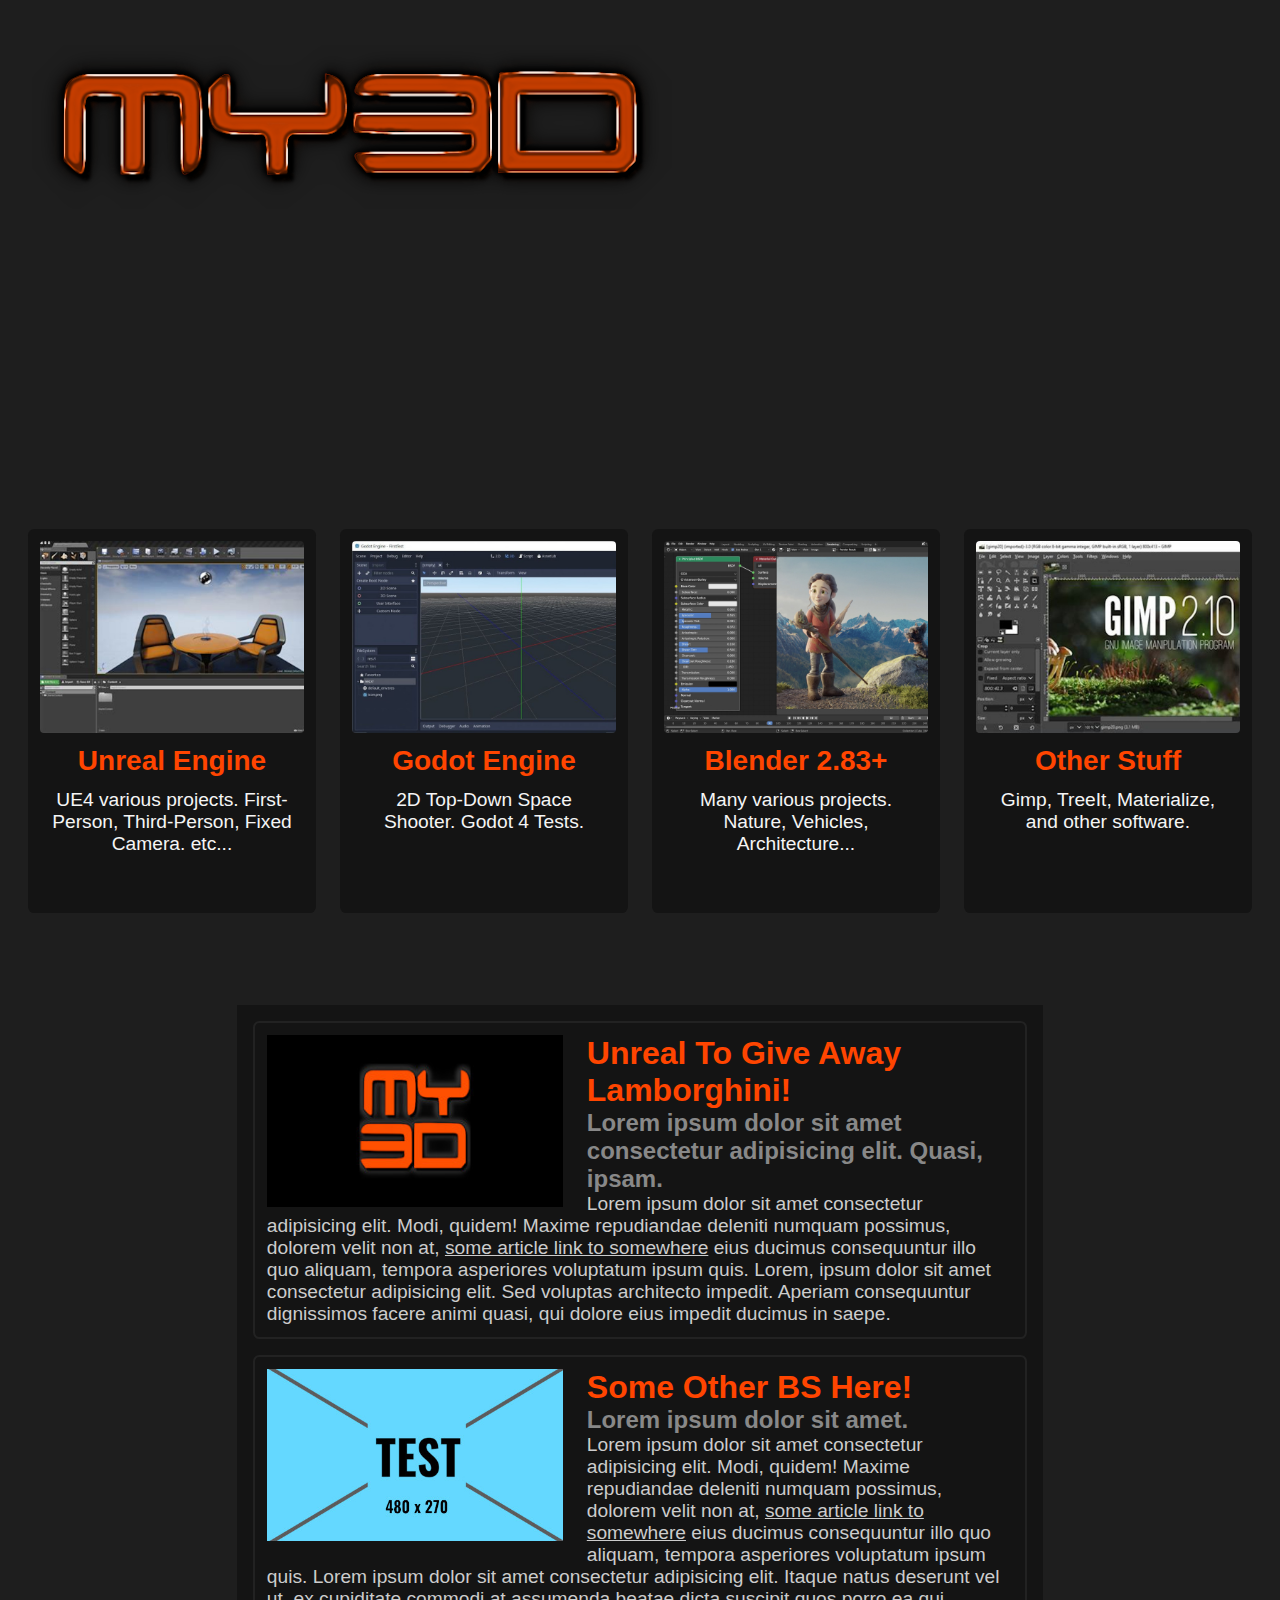
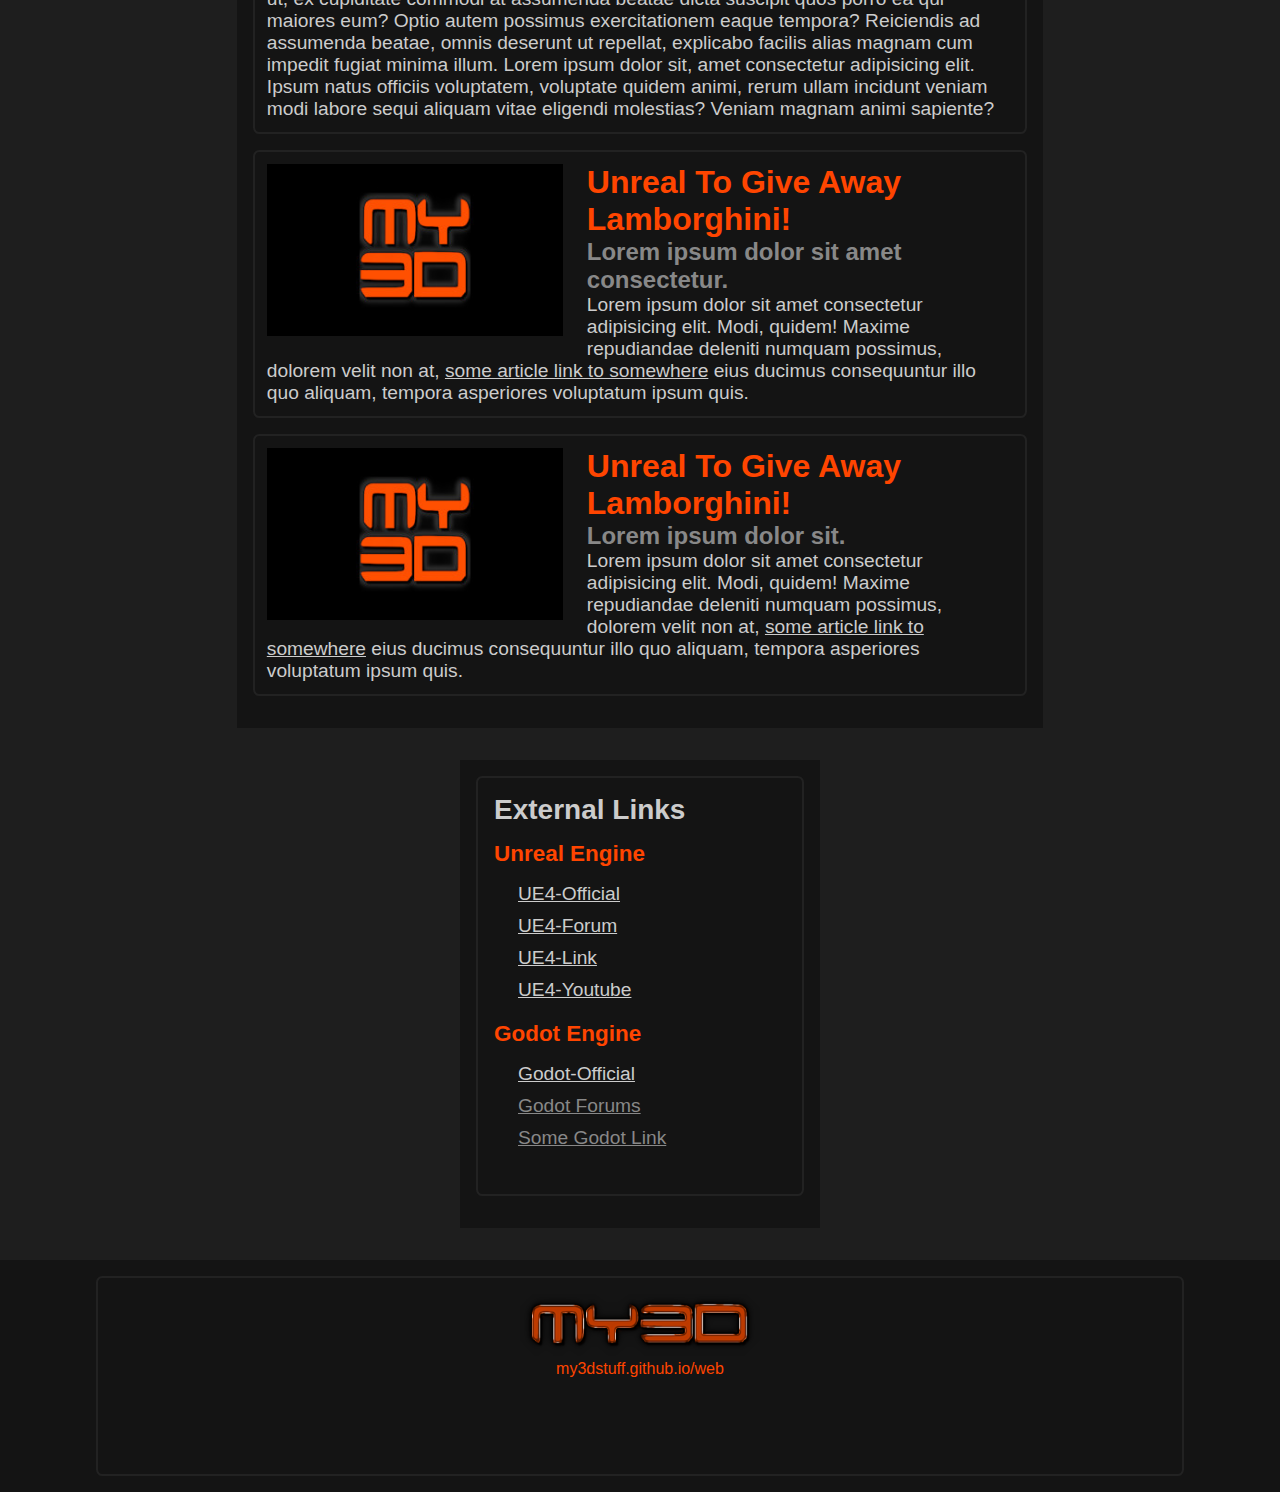
==== index.html @ 58b18366 "Update index.html" ====
<!DOCTYPE html>
<html lang="en">
<head>
  <meta charset="UTF-8">
  <meta name="robots" content="index, follow">
  <meta name="description" content="Unreal Engine, Blender, Godot, 3D, video games, game assets, 3d Rendering">
  <meta http-equiv="X-UA-Compatible" content="IE=edge">
  <meta name="viewport" content="width=device-width, initial-scale=1.0">
  <link rel="stylesheet" href="./css/style-front.css?modified=3">
  <!-- <link rel="stylesheet" href="./css/style.css"> -->

  <link rel="icon" href="./img/icons/brand-icon.ico">
  <title>My3D | Home</title>

</head>
<body>

  <!-- ====================  START HEADER  ======================= -->
  <header>
    <h1 class="invisible-brand">my3d.epizy.com</h1>
    <div class="mybrand"><img src="./img/icons/brand1.png" alt=""></div>
    <div class="crossfade">
      <figure></figure>
      <figure></figure>
      <figure></figure>
      <figure></figure>
      <figure></figure>
    </div>
  </header>
  <!-- =====================  END HEADER  ======================== -->

   <!-- =====================  MAIN START  ======================== -->

  <div class="main">

  <!-- ====================  START SECTION 1  ==================== -->
    <section class="container-1">
      <a href="./disclaimer.html" target="_blank">
        <div class="card">
          <div class="img-card img-unreal"></div>
          <h1>Unreal Engine</h1>
          <p>UE4 various projects.  First-Person, Third-Person, Fixed Camera. etc...</p>
        </div>
      </a>
      <a href="./test.html" target="_blank">
        <div class="card">
          <div class="img-card img-godot"></div>
          <h1>Godot Engine</h1>
          <p>2D Top-Down Space Shooter.  Godot 4 Tests.</p>
        </div>
      </a>
      <a href="./test.html" target="_blank">
        <div class="card">
          <div class="img-card img-blender"></div>
          <h1>Blender 2.83+</h1>
          <p>Many various projects. Nature, Vehicles, Architecture...</p>
        </div>
      </a>
      <a href="./test.html" target="_blank">
        <div class="card">
          <div class="img-card img-gimp"></div>
          <h1>Other Stuff</h1>
          <p>Gimp, TreeIt, Materialize, and other software.</p>
        </div>
      </a>
    </section>

  <!-- ======================  END SECTION 1  ===================== -->

  <!-- ======================  START SECTION 2  ===================== -->

    <section class="container-2">

      <!-- ======================  START SIDEBAR L  ===================== -->

      <div class="external-links">

        <div class="links-border">
          <h2 class="sidebar-h2">External Links</h2>

          <h3 class="sidebar-h3">Unreal Engine</h3>
          <a href="https://www.unrealengine.com/" target="_blank">UE4-Official</a>
          <a href="https://forums.unrealengine.com/" target="_blank">UE4-Forum</a>
          <a href="#">UE4-Link</a>
          <a href="./youtube-api.html">UE4-Youtube</a>

          <h3 class="sidebar-h3">Godot Engine</h3>
          <a href="https://godotengine.org/">Godot-Official</a>
          <a href="">Godot Forums</a>
          <a href="">Some Godot Link</a>
        </div>



      </div>

      <!-- ======================  END SIDEBAR L  ===================== -->
      <!-- ======================  START ARTICLES  ===================== -->

      <div class="article-container">


        <div class="article-border">
          <img src="./img/icons/placeholder2.jpg" alt="image">
          <h2 class="h2-highlight">Unreal To Give Away Lamborghini!</h2>
          <h3>Lorem ipsum dolor sit amet consectetur adipisicing elit. Quasi, ipsam.</h3>
          <p>Lorem ipsum dolor sit amet consectetur adipisicing elit. Modi, quidem! Maxime repudiandae deleniti numquam possimus, dolorem velit non at, <a href="https://bing.com" target="_blank">some article link to somewhere</a> eius ducimus consequuntur illo quo aliquam, tempora asperiores voluptatum ipsum quis. Lorem, ipsum dolor sit amet consectetur adipisicing elit. Sed voluptas architecto impedit. Aperiam consequuntur dignissimos facere animi quasi, qui dolore eius impedit ducimus in saepe.</p>
        </div>

        <div class="article-border">
          <img src="./img/test/test1sm.jpg" alt="image">
          <h2 class="h2-highlight">Some Other BS Here!</h2>
          <h3>Lorem ipsum dolor sit amet.</h3>
          <p>Lorem ipsum dolor sit amet consectetur adipisicing elit. Modi, quidem! Maxime repudiandae deleniti numquam possimus, dolorem velit non at, <a href="https://bing.com" target="_blank">some article link to somewhere</a> eius ducimus consequuntur illo quo aliquam, tempora asperiores voluptatum ipsum quis. Lorem ipsum dolor sit amet consectetur adipisicing elit. Itaque natus deserunt vel ut, ex cupiditate commodi at assumenda beatae dicta suscipit quos porro ea qui maiores eum? Optio autem possimus exercitationem eaque tempora? Reiciendis ad assumenda beatae, omnis deserunt ut repellat, explicabo facilis alias magnam cum impedit fugiat minima illum. Lorem ipsum dolor sit, amet consectetur adipisicing elit. Ipsum natus officiis voluptatem, voluptate quidem animi, rerum ullam incidunt veniam modi labore sequi aliquam vitae eligendi molestias? Veniam magnam animi sapiente?</p>
        </div>

        <div class="article-border">
          <img src="./img/icons/placeholder2.jpg" alt="image">
          <h2 class="h2-highlight">Unreal To Give Away Lamborghini!</h2>
          <h3>Lorem ipsum dolor sit amet consectetur.</h3>
          <p>Lorem ipsum dolor sit amet consectetur adipisicing elit. Modi, quidem! Maxime repudiandae deleniti numquam possimus, dolorem velit non at, <a href="https://bing.com" target="_blank">some article link to somewhere</a> eius ducimus consequuntur illo quo aliquam, tempora asperiores voluptatum ipsum quis. </p>
        </div>

        <div class="article-border">
          <img src="./img/icons/placeholder2.jpg" alt="image">
          <h2 class="h2-highlight">Unreal To Give Away Lamborghini!</h2>
          <h3>Lorem ipsum dolor sit.</h3>
          <p>Lorem ipsum dolor sit amet consectetur adipisicing elit. Modi, quidem! Maxime repudiandae deleniti numquam possimus, dolorem velit non at, <a href="https://bing.com" target="_blank">some article link to somewhere</a> eius ducimus consequuntur illo quo aliquam, tempora asperiores voluptatum ipsum quis. </p>
        </div>


      </div>      

      <!-- ======================  END ARTICLES  ===================== -->


      </section>

      <!-- ======================  START FOOTER  ===================== -->

  <footer>

    <div class="border-footer">
      <div class="footer-img">
        <img src="./img/icons/brand1.png" alt="My3D">
      </div>
      <!-- <a href="http://my3d.epizy.com" target="_blank">my3d.epizy.com</a> -->
      
      <p class="footer-sitelink">my3dstuff.github.io/web</p>


    </div>
  </footer>

      <!-- ======================  END FOOTER  ===================== -->

</body>
</html>
---- css/style-front.css ----
:root {
    --font-highlight: orangered;
    --body-bg: rgb(30, 30, 30);
    --white1: rgb(204, 204, 204);
    --white2: rgb(136, 136, 136);
    --white3: rgb(104, 104, 104);
    --med-grey: rgb(120, 120, 120);
    --dk-grey: rgb(58, 58, 58);
    --card-col: rgb(20, 20, 20);
    --content-col: rgb(20, 20, 20);
    --border-col: rgb(34, 34, 34)
}

* {
    box-sizing: border-box;
    margin: 0;
    padding: 0;
}
body {
    font-family: Arial, Helvetica, sans-serif;
    font-size: 100%;
    background-color: var(--body-bg);
    color: var(--white1);
}
.invisible-brand {
    visibility: hidden;
}
.mybrand {
    position: absolute;
    z-index: 2;
    padding: 0.5rem 2rem;
}
.mybrand > img {
    max-width: 100%;
    height: auto;
}

/* ===========  CROSSFADER START  ============ */
.crossfade > figure {
animation: imageAnimation 30s linear infinite 0s;
backface-visibility: hidden;
background-size: cover;
background-position: center center;
color: transparent;
height: 50%;
left: 0px;
opacity: 0;
position: absolute;
top: 0px;
width: 100%;
z-index: 1;
}
/* ------  IMAGE CROSSFADER size 1920x600 or 560x300 -----  */
.crossfade > figure:nth-child(1) {
background-image: url('../img/slider/s8.jpg');
}
.crossfade > figure:nth-child(2) {
animation-delay: 6s;
background-image: url('../img/slider/s7.jpg');
}
.crossfade > figure:nth-child(3) {
animation-delay: 12s;
background-image: url('../img/slider/s2.jpg');
}
.crossfade > figure:nth-child(4) {
animation-delay: 18s;
background-image: url('../img/slider/s4.jpg');
}
.crossfade > figure:nth-child(5) {
animation-delay: 24s;
background-image: url('../img/slider/s5.jpg');
}
@keyframes imageAnimation {
    0% {
        animation-timing-function: ease-in;
        opacity: 0;
    }
    8% {
        animation-timing-function: ease-out;
        opacity: 1;
    }
    17% {
        opacity: 1
    }
    25% {
        opacity: 0
    }
    100% {
        opacity: 0
    }
}
/* ===========  CROSSFADER END  ============ */

.main {
    padding-top: 480px;
    /* position: relative; */
}
.container-1 {
    display: flex;
    flex-wrap: wrap;
    justify-content: center;
}

/* =========  CARDS START  ============= */
.container-1 > a {
    color: var(--white1);
    text-decoration: none;
    z-index: 2;
}
.card {
    background-color: var(--card-col);
    width: 18rem;
    height: 24rem;
    margin: 0.75rem;
    border-radius: 0.4rem;
    padding: 0.75rem;
    overflow: hidden;
}
.img-card {
    height: 12rem;
    margin-bottom: 0.75rem;
    background-size: cover;
    border-radius: 0.25rem;
}
.card h1 {
    font-size: 1.75rem;
    color: var(--font-highlight);
    text-align: center;
    text-decoration: none;
}
.card p {
    color: whitesmoke;
    padding: 0.75rem;
    font-size: 1.2rem;
    text-align: center;
}
.card:hover {
    background-color: var(--dk-grey);
    transform: scale(1.03);
    transition: all 250ms ease;
    /* text-decoration-line: underline; */
    color: var(--font-highlight);
}
/* NOTE: Image size should be 16:9 -- '960x540' or '480x270' */
.img-unreal {
    background-image: url('../img/icons/ue-editor.jpg');
}
.img-godot {
    background-image: url('../img/icons/godot-editor.jpg');
}
.img-blender {
    background-image: url('../img/icons/blender-editor.jpg');
}
.img-gimp {
    background-image: url('../img/icons/gimp-editor.jpg');
}

/* ==============  CARDS END  ================== */
/* ==============  CONTAINER 2 START  ================== */

.container-2 {
    padding: 4rem 4rem 1rem 4rem;
    display: flex;
    flex-wrap: wrap-reverse;
    justify-content: center;

}

.external-links {
    /* display: flex; */
    /* justify-content: left; */
    /* flex-direction: column; */
    background-color: var(--content-col);
    padding: 1rem 1rem 2rem 1rem;
    margin: 1rem;
    /* width: 20rem; */
    /* height: 50rem; */
    height: auto;
    /* overflow: hidden; */
    line-height: 2rem;
    min-width: 360px;
}

.links-border {
    display: flex;
    flex-direction: column;
    border: var(--border-col) solid 2px;
    padding: 1rem;
    margin-bottom: 1.5rem;
    height: 100%;
    min-height: 200px;
    border-radius: 0.4rem;
    overflow: hidden;
}

.h2-highlight {
    color: var(--font-highlight);
    font-size: 2rem;
}

.sidebar-h2{
    color: var(--white1);
    font-size: 1.75rem;
}

.sidebar-h3 {
    /* font-size: 1.75rem; */
    color: var(--font-highlight);
    padding: 0.75rem 0 0.5rem 0;

}

.external-links {
    font-size: 1.2rem;
}

.external-links > .links-border > a:link {
    /* text-decoration: none; */
    color: var(--white1);
    margin-left: 1.5rem;
}

.external-links > .links-border > a:visited {
    color: var(--white2);
}

.external-links > .links-border > a:hover {
    color: white;
}

/* ============  FRONT CONTENT  ============== */

.article-container {
    /* display: inline-block; */
    padding: 1rem;
    margin: 1rem;
    width: 70%;
    min-width: 360px;
    /* width: auto; */
    background-color: var(--content-col);
}

.article-container img {
    float: left;
    padding: 0 1.5rem 0.5rem 0;
    width: 320px;
    height: 180px;

}

.article-container p {
    font-size: 1.2rem;

}

.article-container a:link {
    color: var(--white1);
}
.article-container a:visited {
    color: var(--white2)
}

.article-border {
    border: var(--border-col) solid 2px;
    padding: 0.75rem;
    margin-bottom: 1rem;
    height: auto;
    min-height: 200px;
    border-radius: 0.4rem;
}

.article-border > h3 {
    color: var(--white2);
    font-size: 1.5rem;
}

footer {
    display: flex;
    flex-wrap: wrap;
    justify-content: center; 
    background-color: var(--content-col);
}

.border-footer {
    /* border: var(--border-col) solid 2px; */
    border: var(--border-col) solid 2px;
    padding: 1rem;
    margin: 1rem;
    height: auto;
    width: 85%;
    min-height: 200px;
    border-radius: 0.4rem;
    text-align: center;
    
}

.footer-img img {
    width: 240px;
    height: auto;
}

.footer-sitelink {
    color: var(--font-highlight);
}
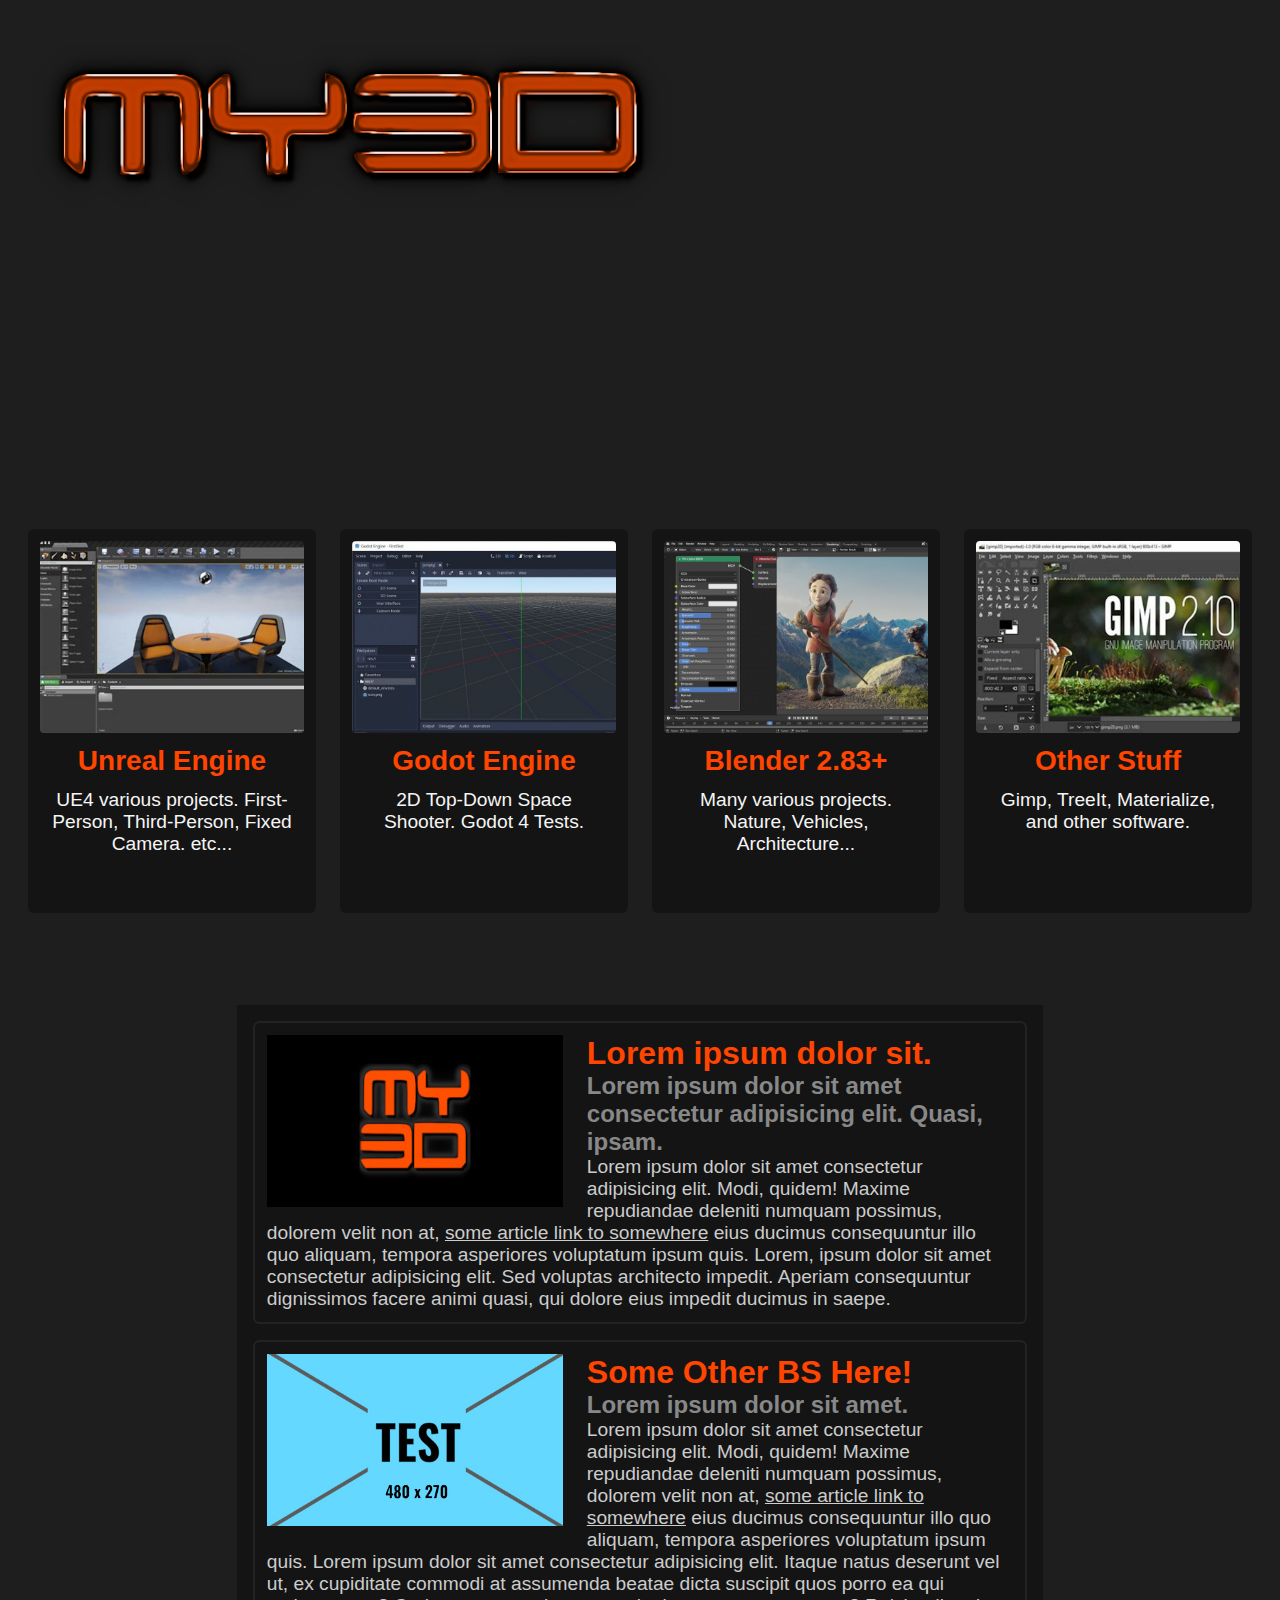
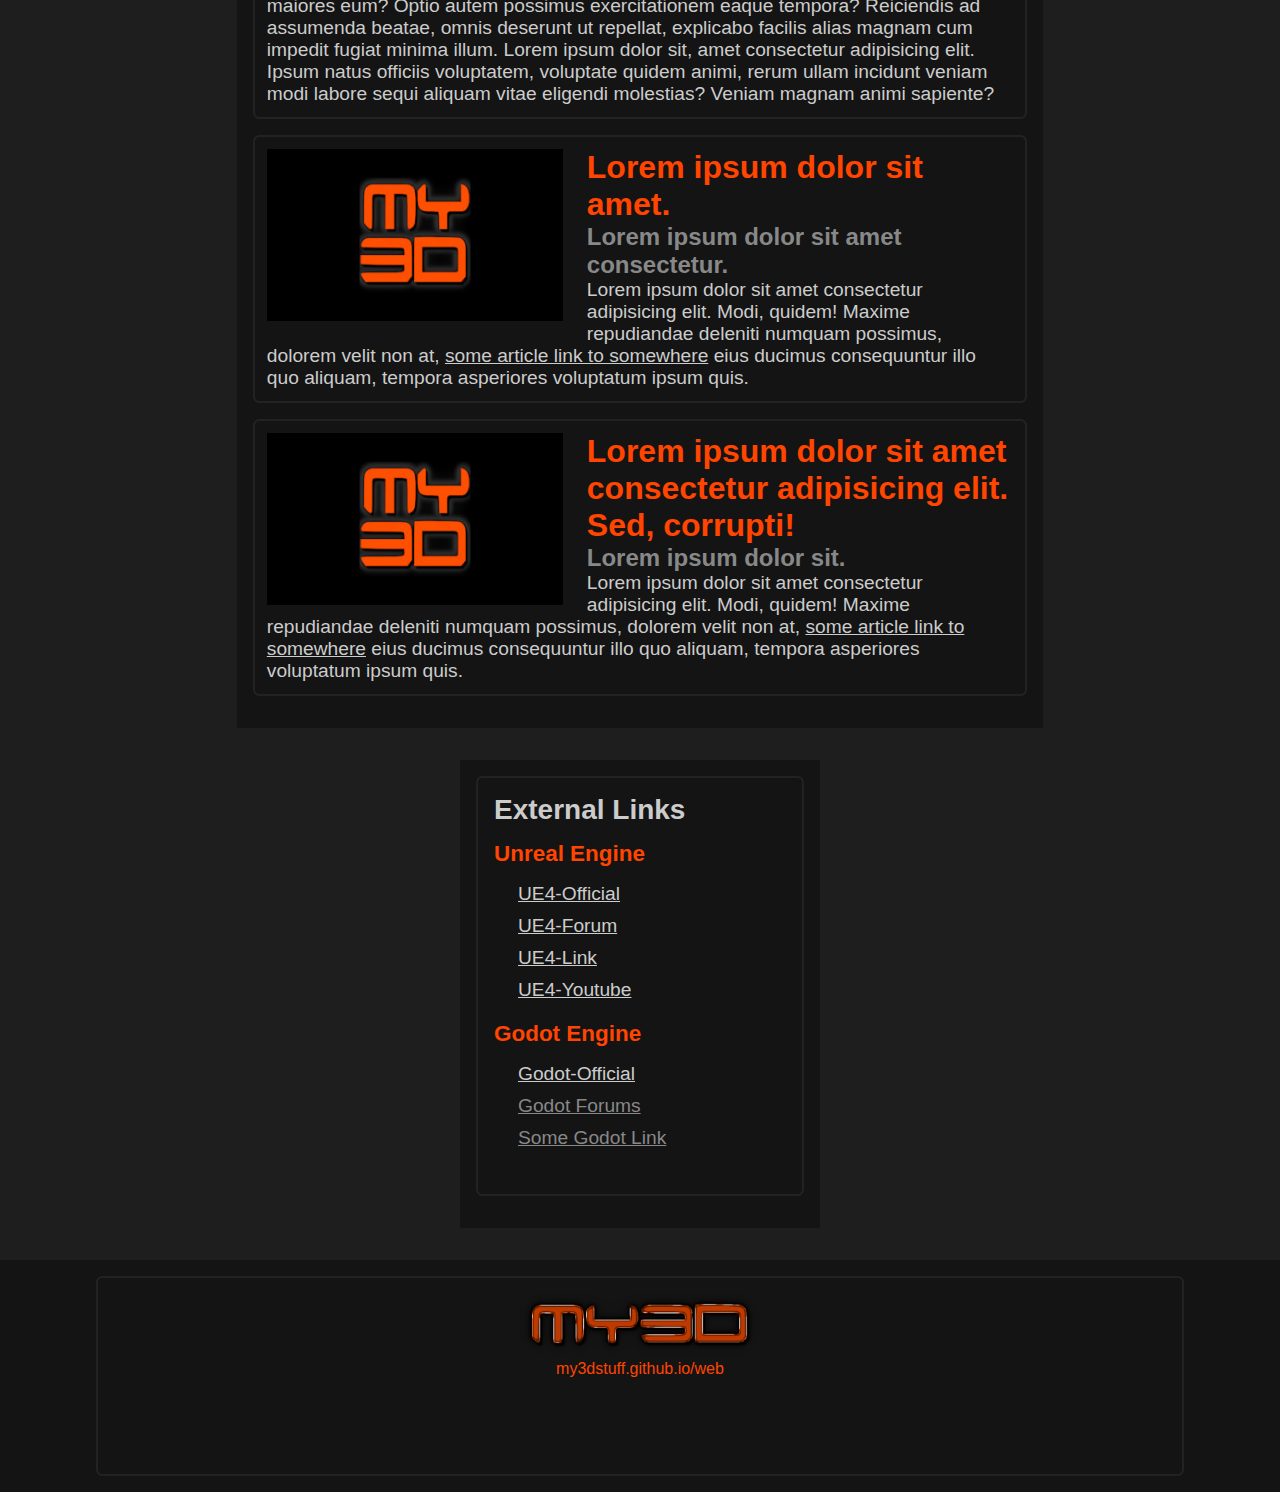
==== commit 9ce63e3a: "commit 4" ====
--- a/index.html
+++ b/index.html
@@ -35,7 +35,7 @@
 
   <!-- ====================  START SECTION 1  ==================== -->
     <section class="container-1">
-      <a href="./disclaimer.html" target="_blank">
+      <a href="disclaimer.html">
         <div class="card">
           <div class="img-card img-unreal"></div>
           <h1>Unreal Engine</h1>
@@ -102,7 +102,7 @@
 
         <div class="article-border">
           <img src="./img/icons/placeholder2.jpg" alt="image">
-          <h2 class="h2-highlight">Unreal To Give Away Lamborghini!</h2>
+          <h2 class="h2-highlight">Lorem ipsum dolor sit.</h2>
           <h3>Lorem ipsum dolor sit amet consectetur adipisicing elit. Quasi, ipsam.</h3>
           <p>Lorem ipsum dolor sit amet consectetur adipisicing elit. Modi, quidem! Maxime repudiandae deleniti numquam possimus, dolorem velit non at, <a href="https://bing.com" target="_blank">some article link to somewhere</a> eius ducimus consequuntur illo quo aliquam, tempora asperiores voluptatum ipsum quis. Lorem, ipsum dolor sit amet consectetur adipisicing elit. Sed voluptas architecto impedit. Aperiam consequuntur dignissimos facere animi quasi, qui dolore eius impedit ducimus in saepe.</p>
         </div>
@@ -116,14 +116,14 @@
 
         <div class="article-border">
           <img src="./img/icons/placeholder2.jpg" alt="image">
-          <h2 class="h2-highlight">Unreal To Give Away Lamborghini!</h2>
+          <h2 class="h2-highlight">Lorem ipsum dolor sit amet.</h2>
           <h3>Lorem ipsum dolor sit amet consectetur.</h3>
           <p>Lorem ipsum dolor sit amet consectetur adipisicing elit. Modi, quidem! Maxime repudiandae deleniti numquam possimus, dolorem velit non at, <a href="https://bing.com" target="_blank">some article link to somewhere</a> eius ducimus consequuntur illo quo aliquam, tempora asperiores voluptatum ipsum quis. </p>
         </div>
 
         <div class="article-border">
           <img src="./img/icons/placeholder2.jpg" alt="image">
-          <h2 class="h2-highlight">Unreal To Give Away Lamborghini!</h2>
+          <h2 class="h2-highlight">Lorem ipsum dolor sit amet consectetur adipisicing elit. Sed, corrupti!</h2>
           <h3>Lorem ipsum dolor sit.</h3>
           <p>Lorem ipsum dolor sit amet consectetur adipisicing elit. Modi, quidem! Maxime repudiandae deleniti numquam possimus, dolorem velit non at, <a href="https://bing.com" target="_blank">some article link to somewhere</a> eius ducimus consequuntur illo quo aliquam, tempora asperiores voluptatum ipsum quis. </p>
         </div>
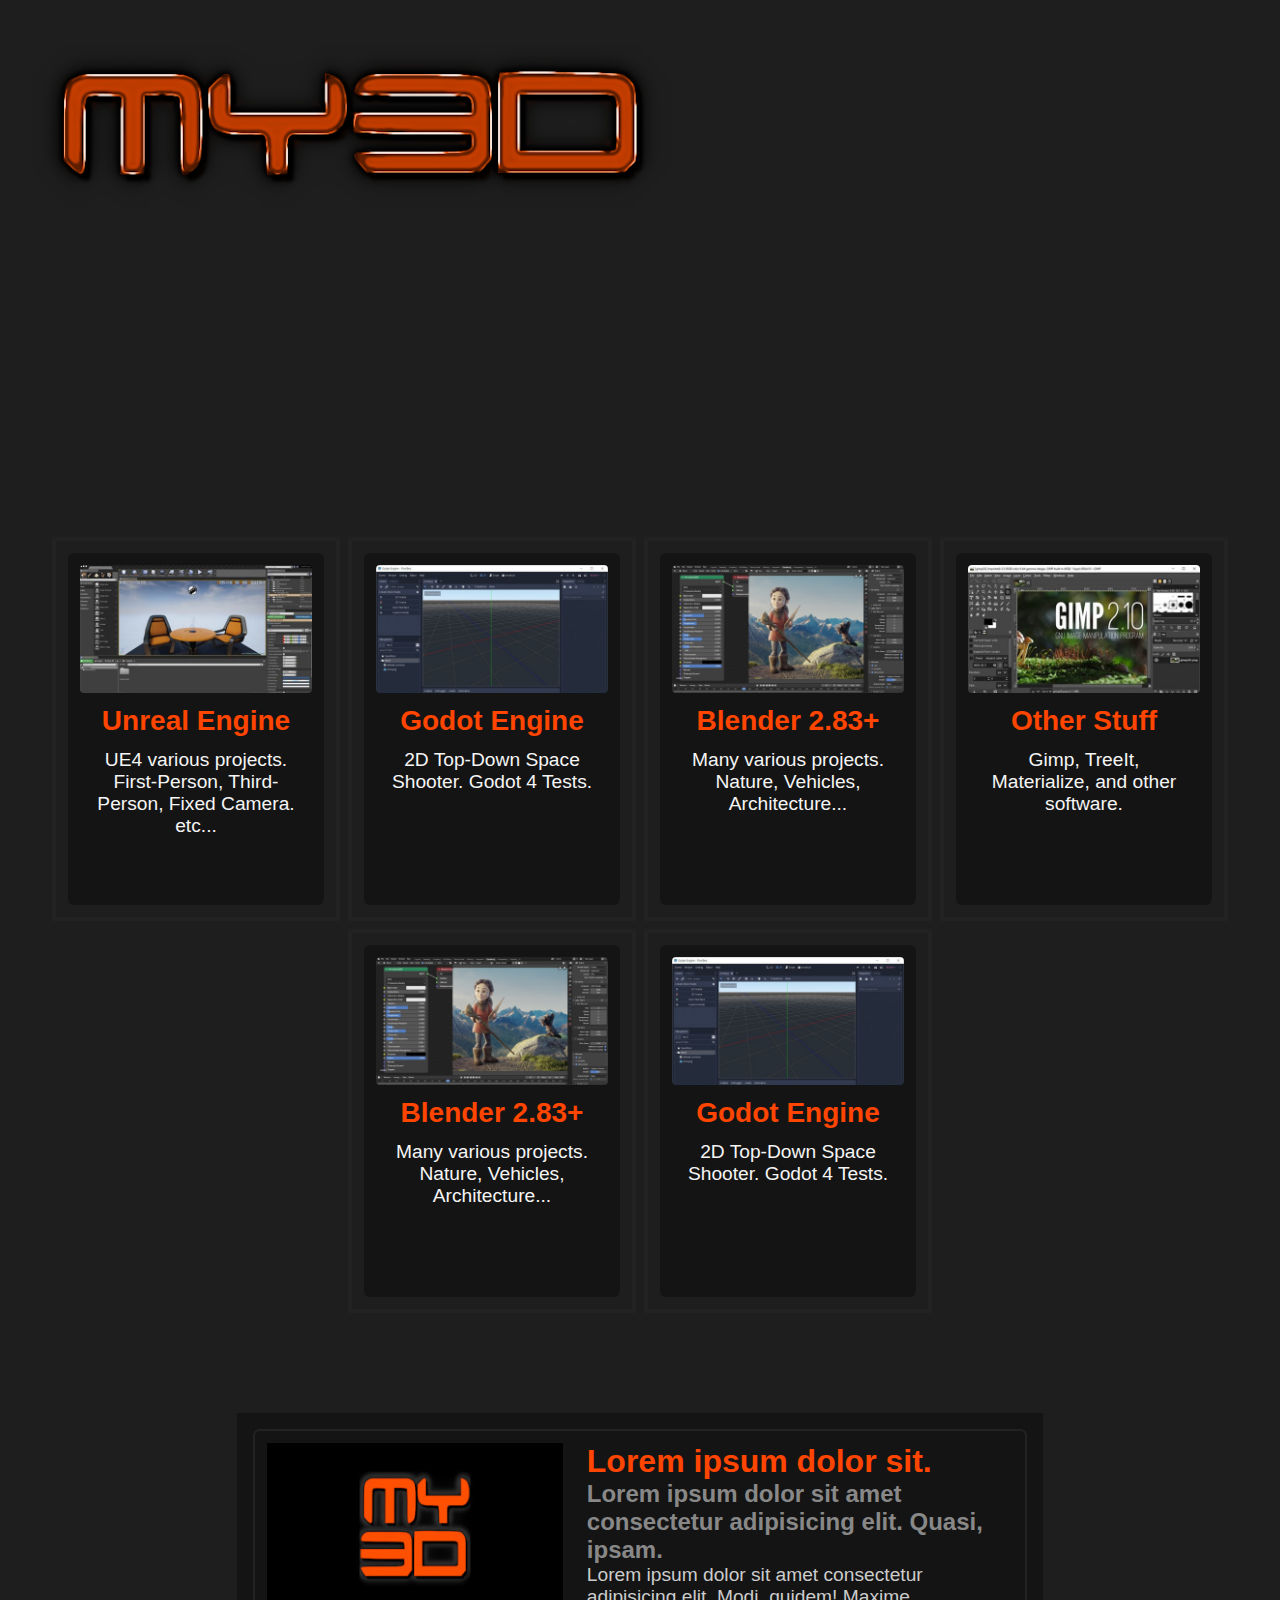
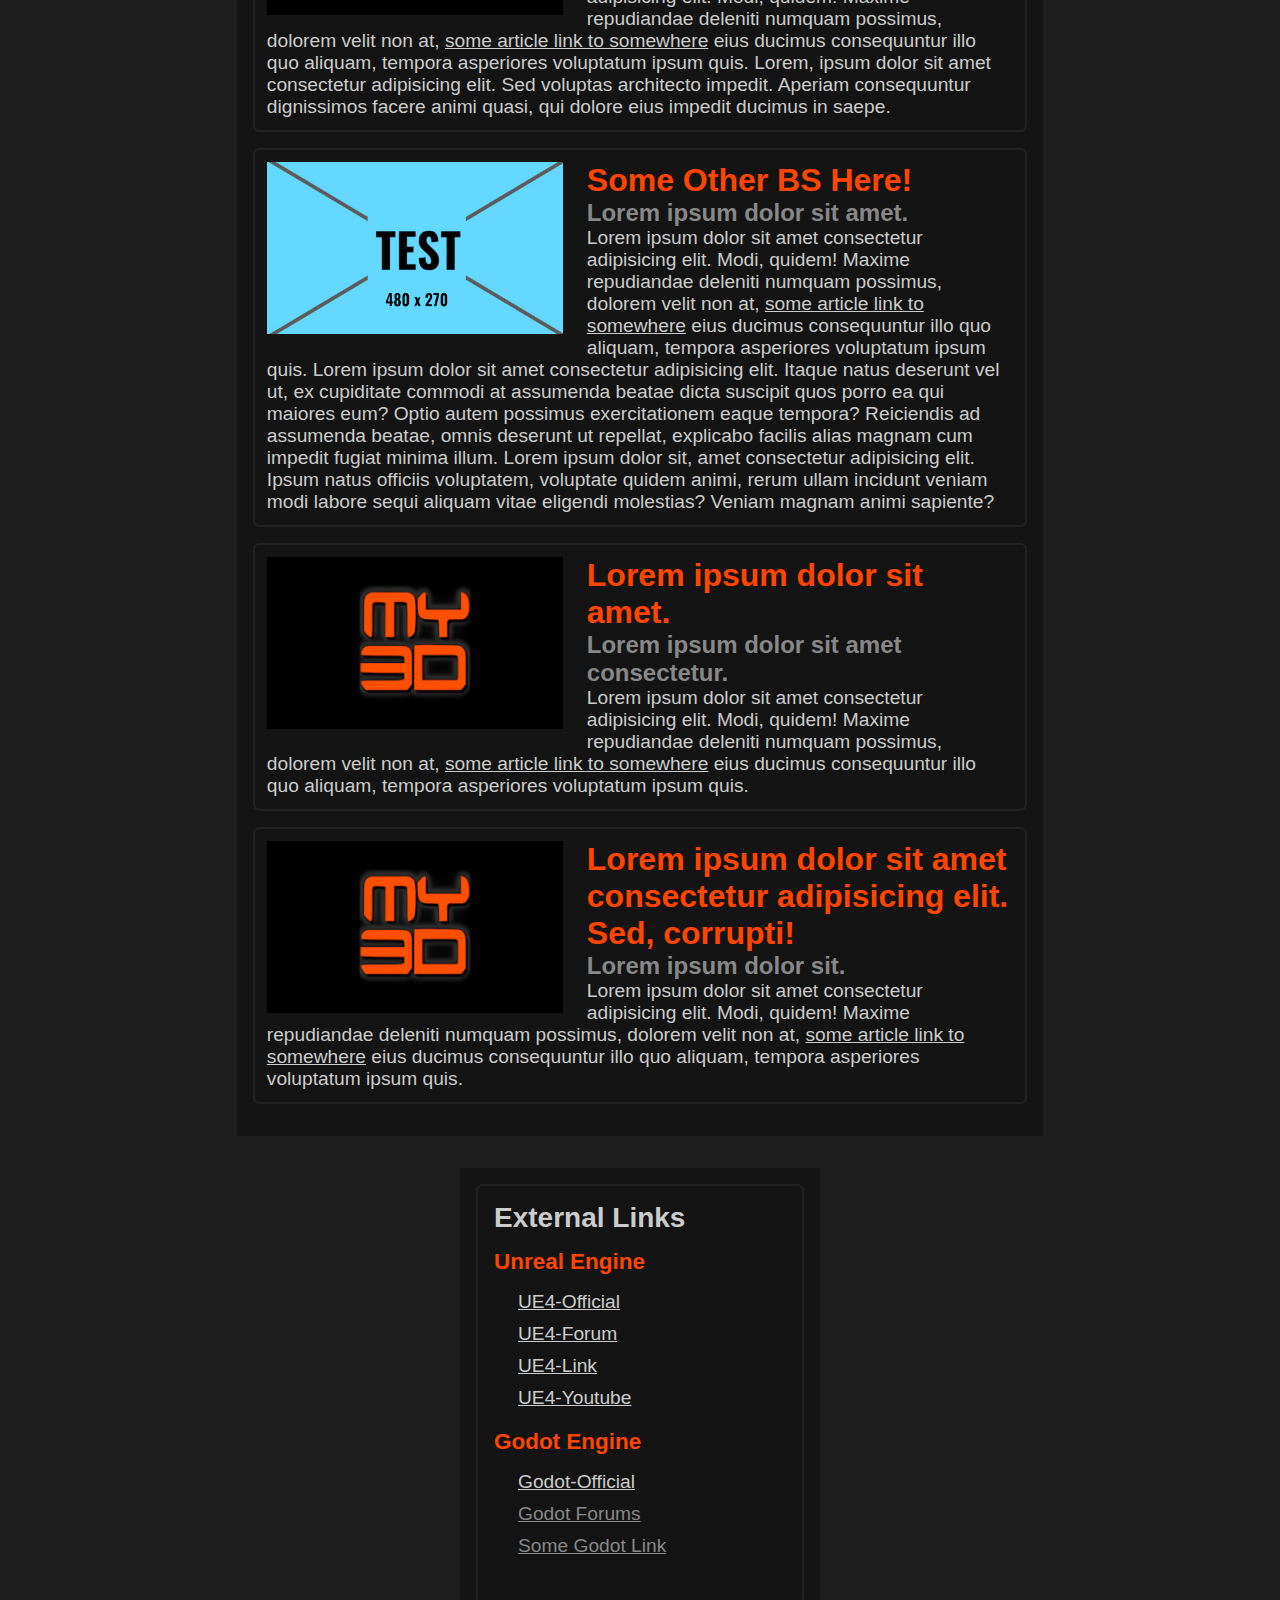
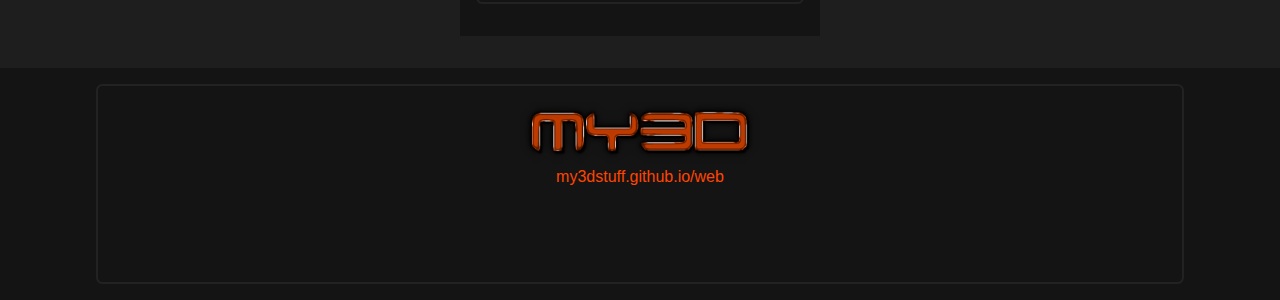
==== commit 2864f9f9: "commit5" ====
--- a/index.html
+++ b/index.html
@@ -29,7 +29,7 @@
   </header>
   <!-- =====================  END HEADER  ======================== -->
 
-   <!-- =====================  MAIN START  ======================== -->
+  <!-- =====================  MAIN START  ======================== -->
 
   <div class="main">
 
@@ -63,6 +63,20 @@
           <p>Gimp, TreeIt, Materialize, and other software.</p>
         </div>
       </a>
+      <a href="./test.html" target="_blank">
+        <div class="card">
+          <div class="img-card img-blender"></div>
+          <h1>Blender 2.83+</h1>
+          <p>Many various projects. Nature, Vehicles, Architecture...</p>
+        </div>
+      </a>
+      <a href="./test.html" target="_blank">
+        <div class="card">
+          <div class="img-card img-godot"></div>
+          <h1>Godot Engine</h1>
+          <p>2D Top-Down Space Shooter.  Godot 4 Tests.</p>
+        </div>
+      </a>
     </section>
 
   <!-- ======================  END SECTION 1  ===================== -->
@@ -89,9 +103,6 @@
           <a href="">Godot Forums</a>
           <a href="">Some Godot Link</a>
         </div>
-
-
-
       </div>
 
       <!-- ======================  END SIDEBAR L  ===================== -->
--- a/css/style-front.css
+++ b/css/style-front.css
@@ -101,6 +101,8 @@
     display: flex;
     flex-wrap: wrap;
     justify-content: center;
+    margin: 1rem;
+
 }
 
 /* =========  CARDS START  ============= */
@@ -108,18 +110,22 @@
     color: var(--white1);
     text-decoration: none;
     z-index: 2;
+    border: var(--border-col) solid 4px;
+    margin: 0.25rem;
+    
+
 }
 .card {
     background-color: var(--card-col);
-    width: 18rem;
-    height: 24rem;
+    width: 16rem;
+    height: 22rem;
     margin: 0.75rem;
     border-radius: 0.4rem;
     padding: 0.75rem;
     overflow: hidden;
 }
 .img-card {
-    height: 12rem;
+    height: 8rem;
     margin-bottom: 0.75rem;
     background-size: cover;
     border-radius: 0.25rem;
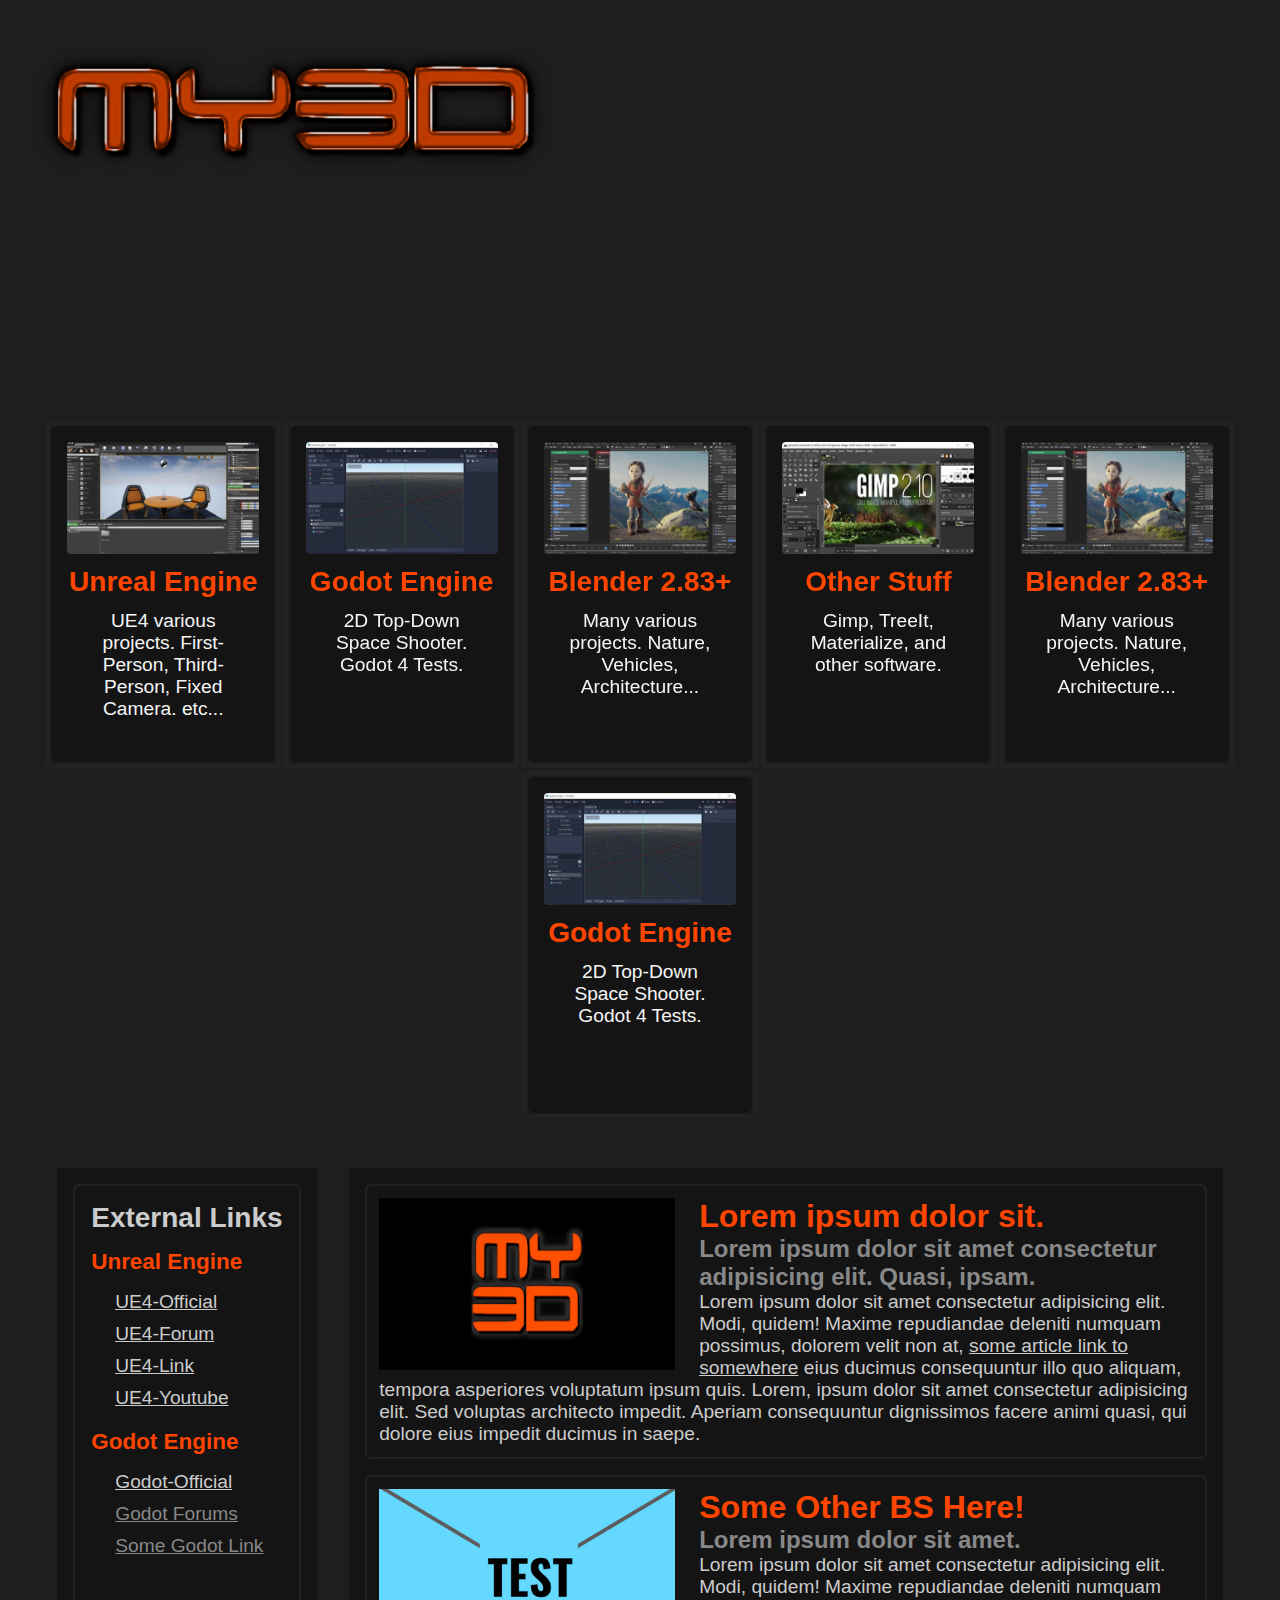
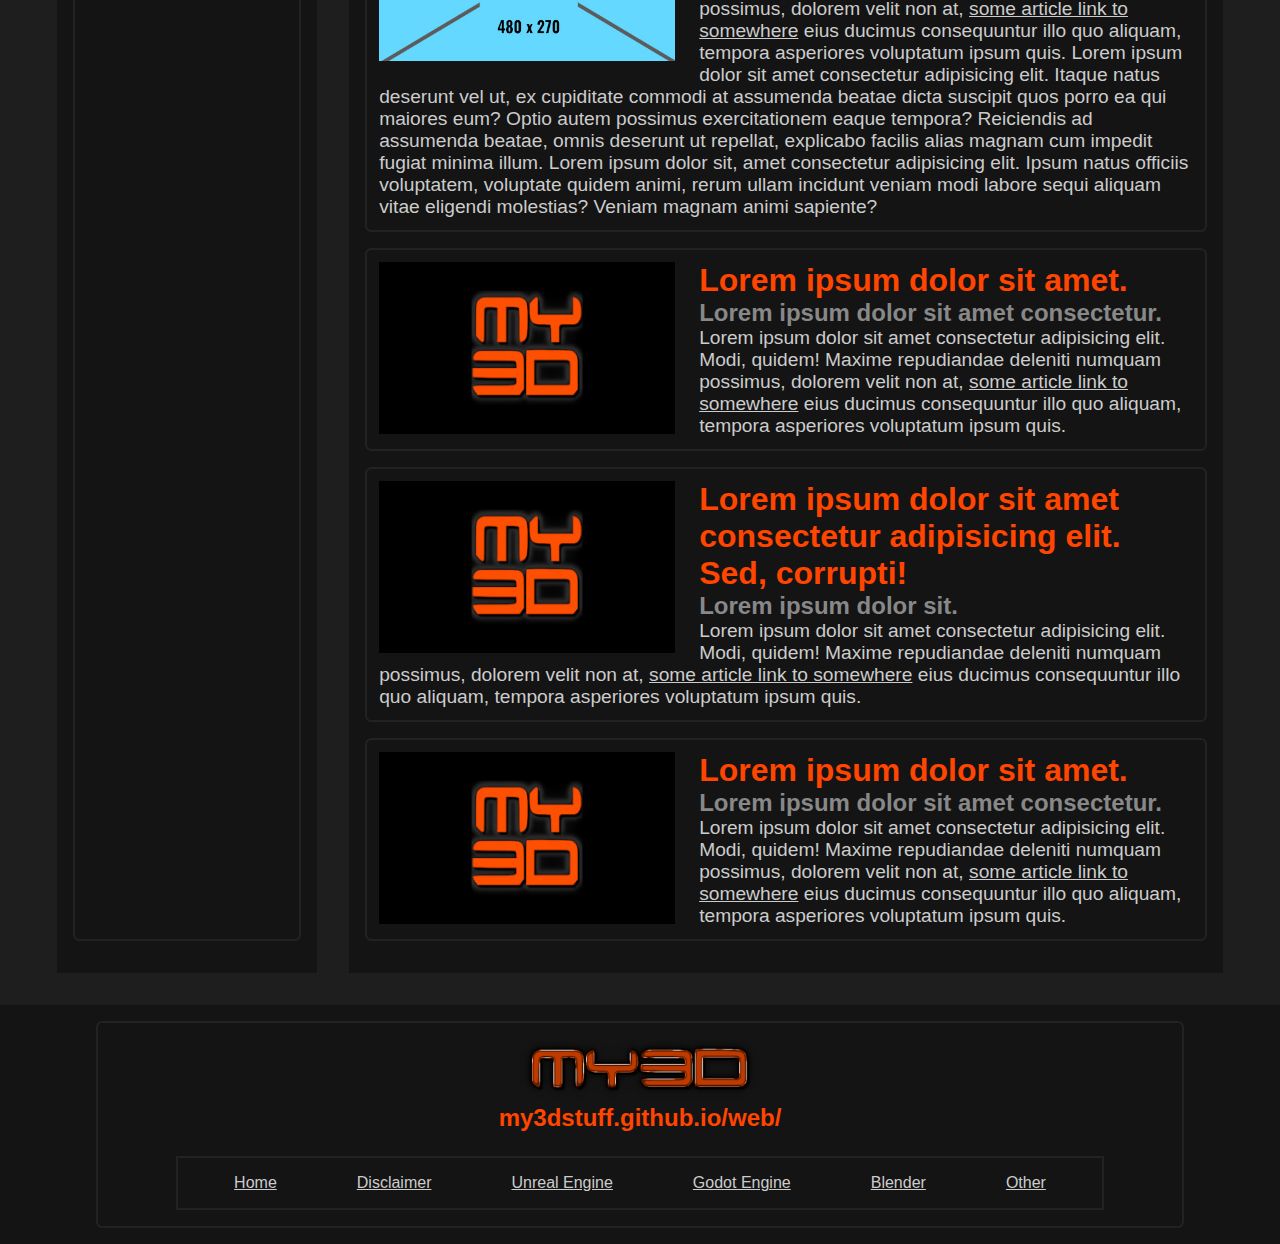
==== commit 8ffac8b5: "commit7" ====
--- a/index.html
+++ b/index.html
@@ -35,28 +35,28 @@
 
   <!-- ====================  START SECTION 1  ==================== -->
     <section class="container-1">
-      <a href="disclaimer.html">
+      <a href="./pages/unreal.html">
         <div class="card">
           <div class="img-card img-unreal"></div>
           <h1>Unreal Engine</h1>
           <p>UE4 various projects.  First-Person, Third-Person, Fixed Camera. etc...</p>
         </div>
       </a>
-      <a href="./test.html" target="_blank">
+      <a href="./pages/godot.html">
         <div class="card">
           <div class="img-card img-godot"></div>
           <h1>Godot Engine</h1>
           <p>2D Top-Down Space Shooter.  Godot 4 Tests.</p>
         </div>
       </a>
-      <a href="./test.html" target="_blank">
+      <a href="./pages/blender.html">
         <div class="card">
           <div class="img-card img-blender"></div>
           <h1>Blender 2.83+</h1>
           <p>Many various projects. Nature, Vehicles, Architecture...</p>
         </div>
       </a>
-      <a href="./test.html" target="_blank">
+      <a href="./pages/other.html">
         <div class="card">
           <div class="img-card img-gimp"></div>
           <h1>Other Stuff</h1>
@@ -110,7 +110,6 @@
 
       <div class="article-container">
 
-
         <div class="article-border">
           <img src="./img/icons/placeholder2.jpg" alt="image">
           <h2 class="h2-highlight">Lorem ipsum dolor sit.</h2>
@@ -139,28 +138,41 @@
           <p>Lorem ipsum dolor sit amet consectetur adipisicing elit. Modi, quidem! Maxime repudiandae deleniti numquam possimus, dolorem velit non at, <a href="https://bing.com" target="_blank">some article link to somewhere</a> eius ducimus consequuntur illo quo aliquam, tempora asperiores voluptatum ipsum quis. </p>
         </div>
 
+        <div class="article-border">
+          <img src="./img/icons/placeholder2.jpg" alt="image">
+          <h2 class="h2-highlight">Lorem ipsum dolor sit amet.</h2>
+          <h3>Lorem ipsum dolor sit amet consectetur.</h3>
+          <p>Lorem ipsum dolor sit amet consectetur adipisicing elit. Modi, quidem! Maxime repudiandae deleniti numquam possimus, dolorem velit non at, <a href="https://bing.com" target="_blank">some article link to somewhere</a> eius ducimus consequuntur illo quo aliquam, tempora asperiores voluptatum ipsum quis. </p>
+        </div>
+
 
       </div>      
 
       <!-- ======================  END ARTICLES  ===================== -->
 
-
       </section>
 
-      <!-- ======================  START FOOTER  ===================== -->
 
-  <footer>
-
-    <div class="border-footer">
-      <div class="footer-img">
-        <img src="./img/icons/brand1.png" alt="My3D">
+    <!-- ===============  START FOOTER  ============== -->
+    <footer>
+      <div class="border-footer">
+        <div class="footer-img">
+          <img src="./img/icons/brand1.png" alt="My3D">
+        </div>
+        <p class="footer-site-url">my3dstuff.github.io/web/</p>
+        <div class="sitemap">
+          <nav class="nav-sitemap">
+            <ul>
+              <li><a href="./index.html">Home</a></li>
+              <li><a href="./disclaimer.html">Disclaimer</a></li>
+              <li><a href="./pages/unreal.html">Unreal Engine</a></li>
+              <li><a href="#">Godot Engine</a></li>
+              <li><a href="#">Blender</a></li>
+              <li><a href="#">Other</a></li>
+            </ul>
+        </nav>
       </div>
-      <!-- <a href="http://my3d.epizy.com" target="_blank">my3d.epizy.com</a> -->
-      
-      <p class="footer-sitelink">my3dstuff.github.io/web</p>
-
-
-    </div>
+      </div>
   </footer>
 
       <!-- ======================  END FOOTER  ===================== -->
--- a/css/style-front.css
+++ b/css/style-front.css
@@ -111,21 +111,22 @@
     text-decoration: none;
     z-index: 2;
     border: var(--border-col) solid 4px;
-    margin: 0.25rem;
+    border-radius: 0.25rem;
+    margin: 0.1rem;
     
 
 }
 .card {
     background-color: var(--card-col);
-    width: 16rem;
-    height: 22rem;
-    margin: 0.75rem;
+    width: 14rem;
+    height: 21rem;
+    margin: 0.1rem;
     border-radius: 0.4rem;
-    padding: 0.75rem;
+    padding: 1rem;
     overflow: hidden;
 }
 .img-card {
-    height: 8rem;
+    height: 7rem;
     margin-bottom: 0.75rem;
     background-size: cover;
     border-radius: 0.25rem;
@@ -311,19 +312,135 @@
     color: var(--font-highlight);
 }
 
-
-
-
-
-
-
-
-
-
-
-
-
-
-
-
-
+@media only screen and (max-width: 3900px) {
+    .main {
+        padding-top: 1000px;
+    }
+
+}
+
+@media only screen and (max-width: 3300px) {
+    .main {
+        padding-top: 700px;
+    }
+
+}
+
+@media only screen and (max-width: 2500px) {
+    .main {
+        padding-top: 640px;
+    }
+
+}
+
+@media only screen and (max-width: 2000px) {
+    .main {
+        padding-top: 500px;
+    }
+
+}
+@media only screen and (max-width: 1600px) {
+    .main {
+        padding-top: 366px;
+    }
+    .mybrand > img {
+        max-width: 82%;
+        height: auto;
+    }
+    .container-2 {
+        padding: 1rem 1rem 1rem 1rem;   
+    }
+}
+
+@media only screen and (max-width: 1460px) {
+    .external-links {
+        min-width: 260px;
+    }
+
+}
+
+@media only screen and (max-width: 1120px) {
+    .external-links {
+        min-width: 320px;
+    }
+    .article-container img {
+        padding: 0 1.5rem 0.5rem 0;
+        width: 248px;
+        height: 140px;
+    
+    }
+
+}
+
+footer {
+    display: flex;
+    flex-wrap: wrap;
+    justify-content: center; 
+    background-color: var(--content-col);
+}
+.border-footer {
+    border: var(--border-col) solid 2px;
+    padding: 1rem;
+    margin: 1rem;
+    height: auto;
+    width: 85%;
+    min-height: 200px;
+    border-radius: 0.4rem;
+    text-align: center; 
+}
+.footer-img img {
+    width: 240px;
+    height: auto;
+}
+.footer-site-url {
+    font-size: 1.5rem;
+    font-weight: 600;
+    color: var(--font-highlight);
+}
+
+.nav-sitemap {
+    display: inline-block;
+    text-align: center;
+    justify-content: center;
+}
+
+.nav-sitemap li a{
+    font-size: 1rem;
+    color:var(--white1);
+}
+
+.nav-sitemap ul {
+    width: 100%;
+    list-style: none;
+    margin-top: 1.5rem;
+    padding: 1rem;
+    display: flex;
+    flex-wrap: wrap;
+    border: var(--border-col) solid 2px;
+}
+
+.nav-sitemap li {
+    flex: 1;
+    padding: 0 2.5rem 0 2.5rem;
+    /* overflow: hidden; */
+    white-space: nowrap;
+}
+
+
+
+
+
+
+
+
+
+
+
+
+
+
+
+
+
+
+
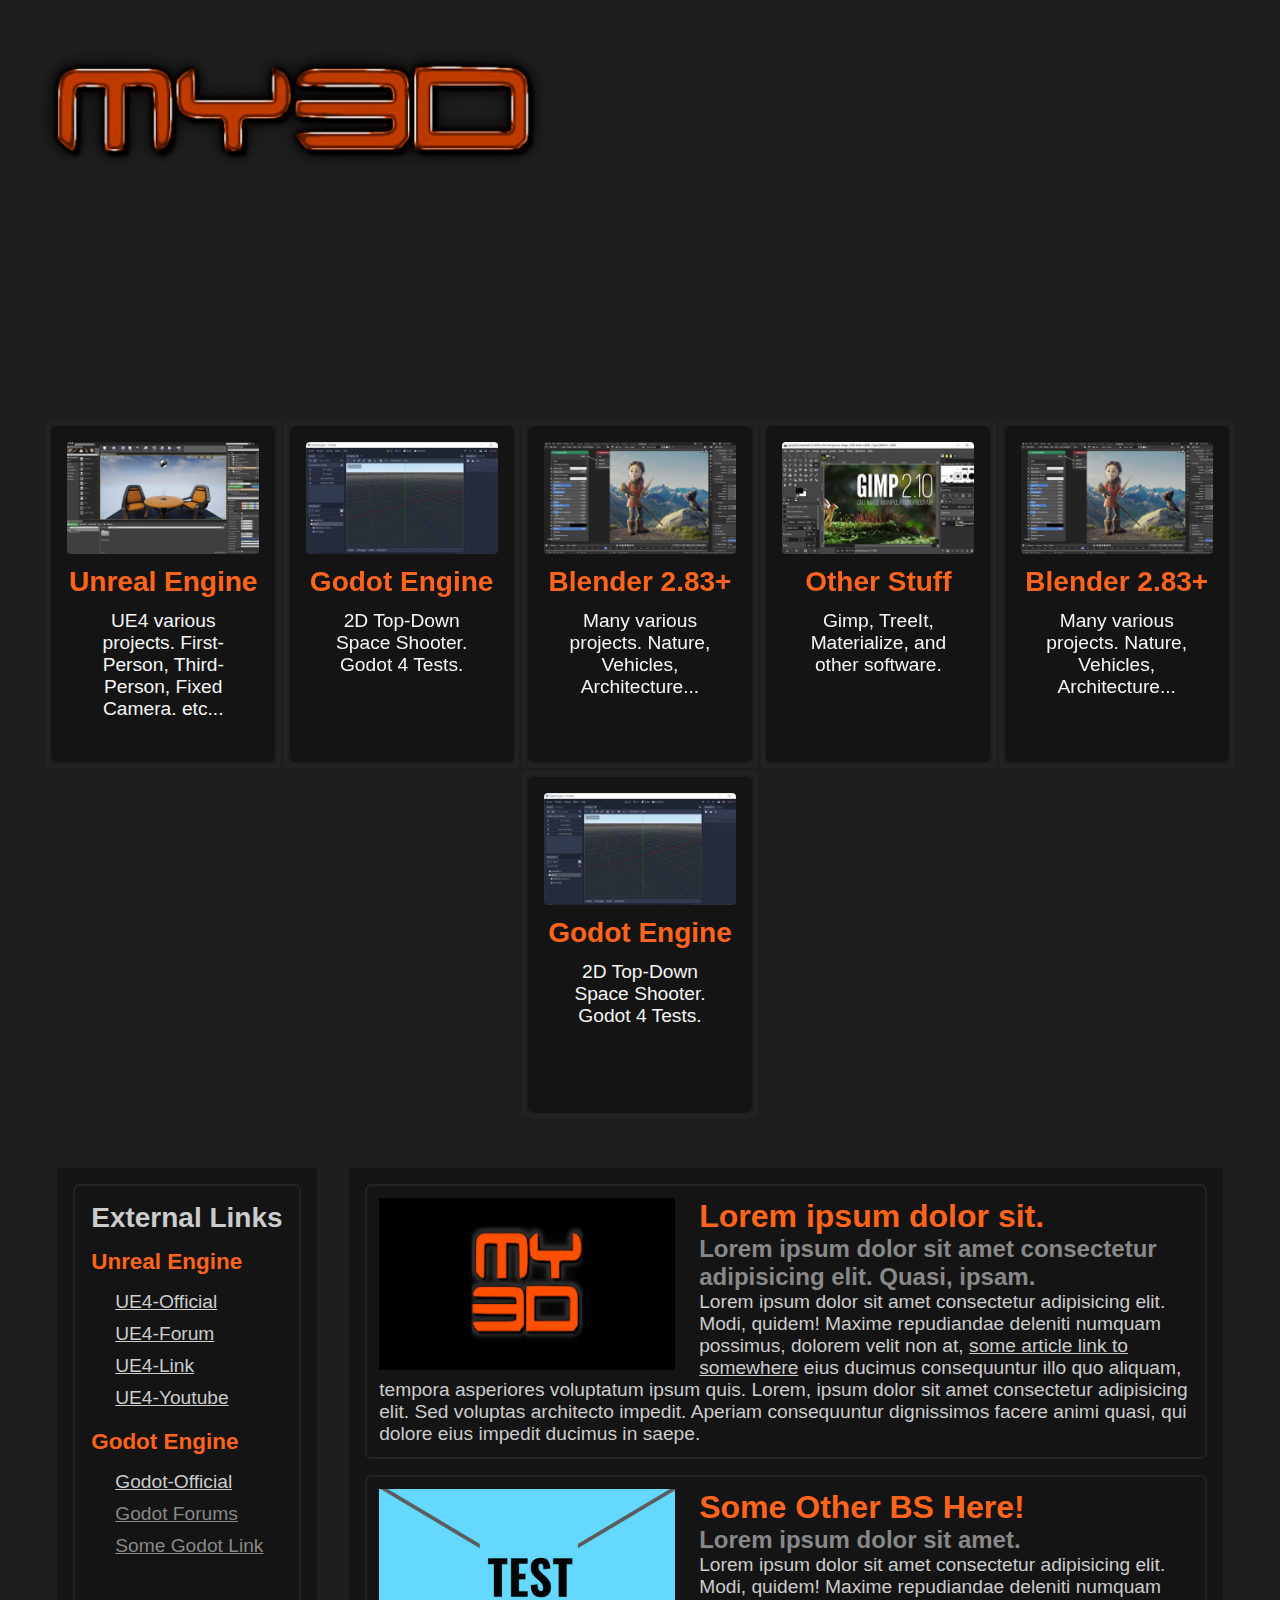
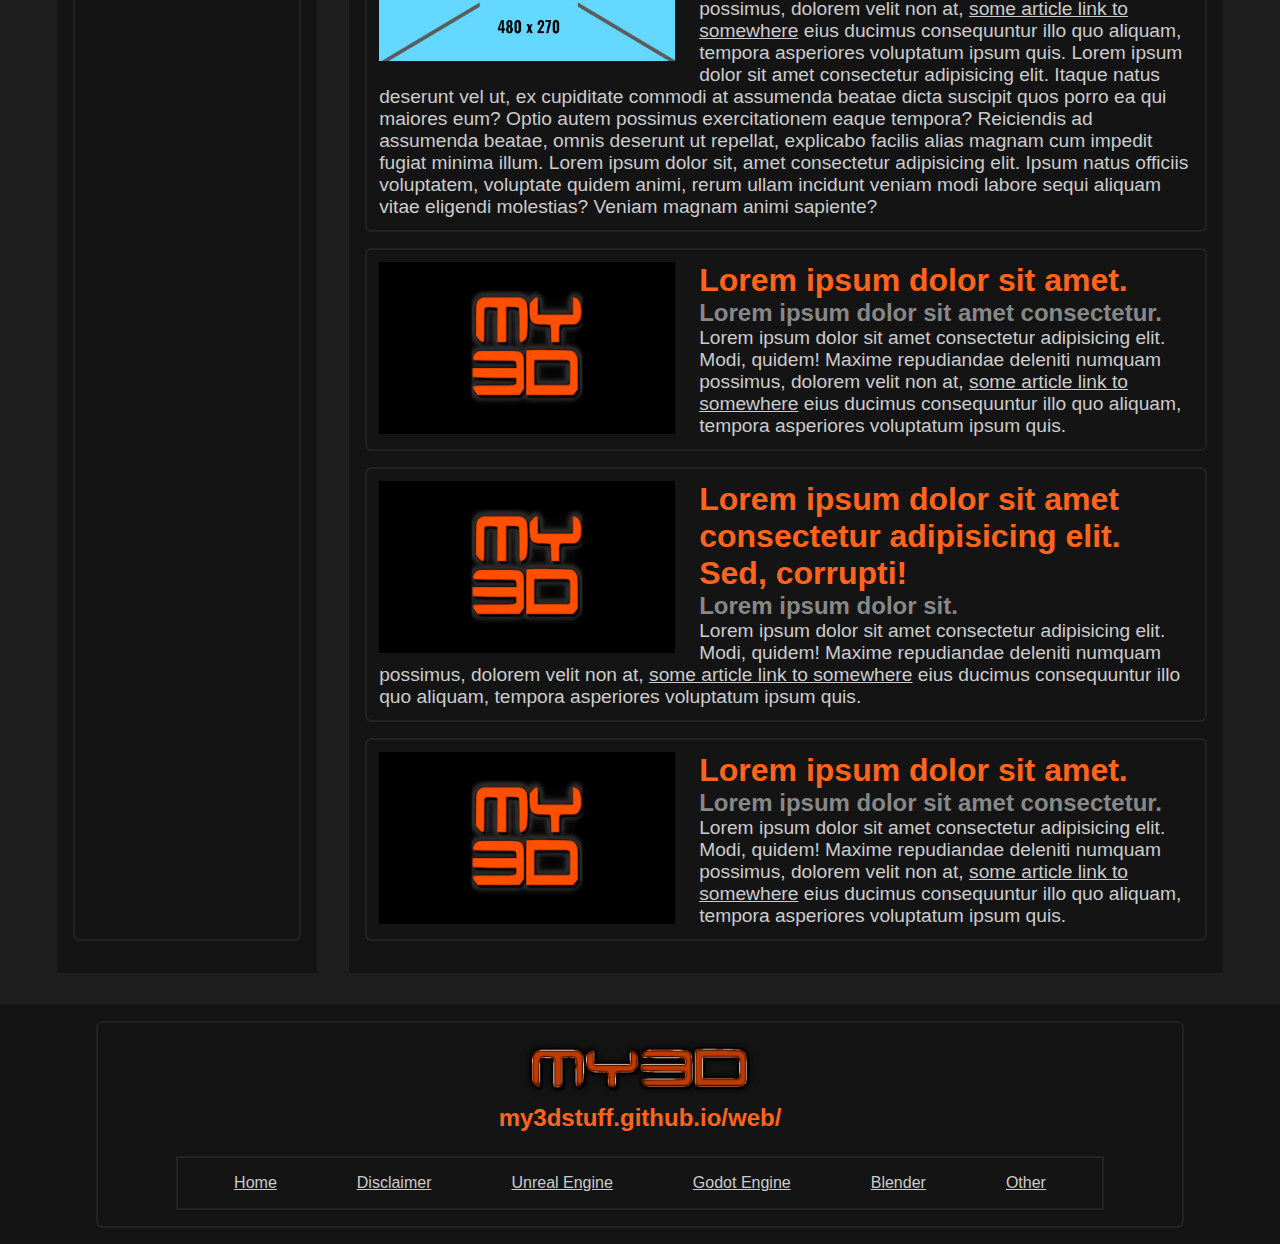
==== commit 1974f0e6: "Update index.html" ====
--- a/index.html
+++ b/index.html
@@ -1,17 +1,16 @@
 <!DOCTYPE html>
 <html lang="en">
 <head>
+  <title>My3D | Home</title>
   <meta charset="UTF-8">
   <meta name="robots" content="index, follow">
-  <meta name="description" content="Unreal Engine, Blender, Godot, 3D, video games, game assets, 3d Rendering">
+  <meta name="description" content="My3D, My3DStuff">
+  <meta name="keywords" content="My3D, My3D Unreal, Unreal Engine, Blender, Godot, 3d game assets, 3d Rendering, 3d models">
+
   <meta http-equiv="X-UA-Compatible" content="IE=edge">
   <meta name="viewport" content="width=device-width, initial-scale=1.0">
-  <link rel="stylesheet" href="./css/style-front.css?modified=3">
-  <!-- <link rel="stylesheet" href="./css/style.css"> -->
-
+  <link rel="stylesheet" href="./css/style-front.css?modified=4">
   <link rel="icon" href="./img/icons/brand-icon.ico">
-  <title>My3D | Home</title>
-
 </head>
 <body>
 
--- a/css/style-front.css
+++ b/css/style-front.css
@@ -1,7 +1,7 @@
 
 
 :root {
-    --font-highlight: orangered;
+    --font-highlight: rgb(255, 100, 28);
     --body-bg: rgb(30, 30, 30);
     --white1: rgb(204, 204, 204);
     --white2: rgb(136, 136, 136);
